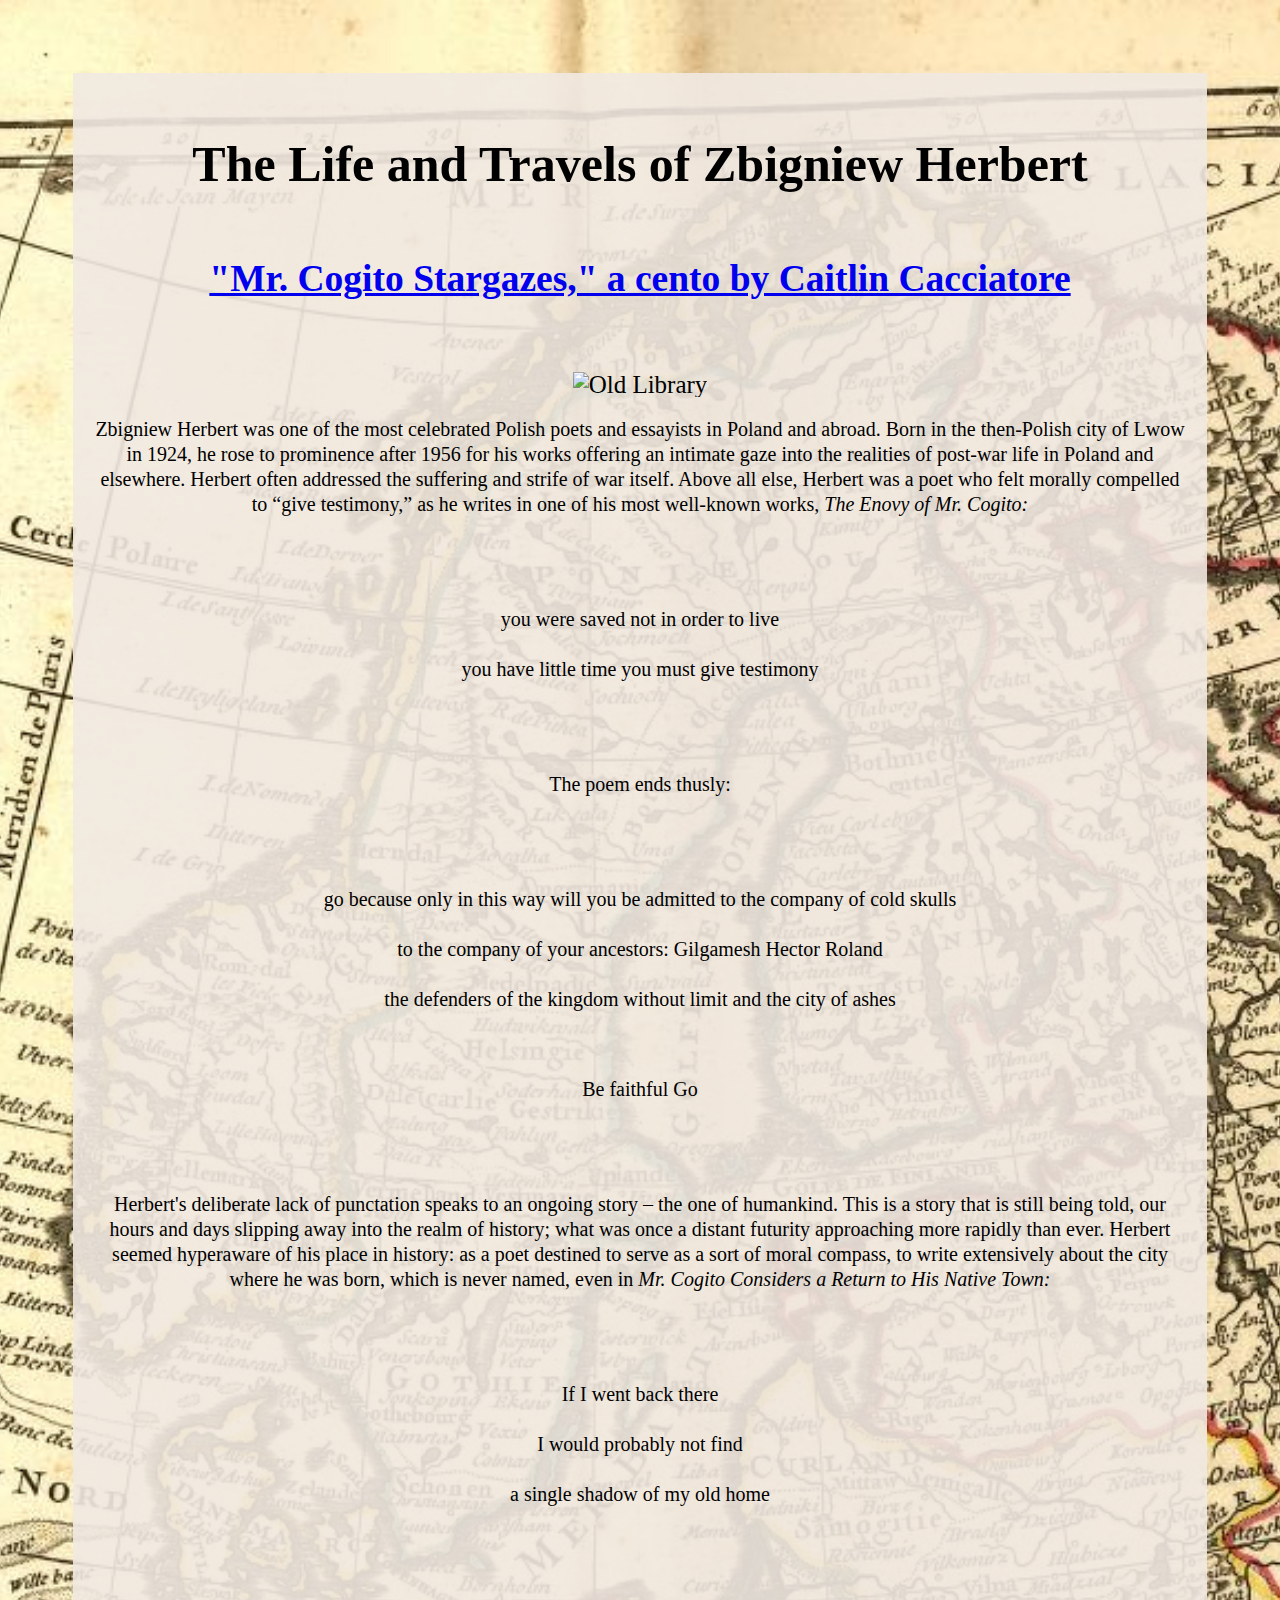
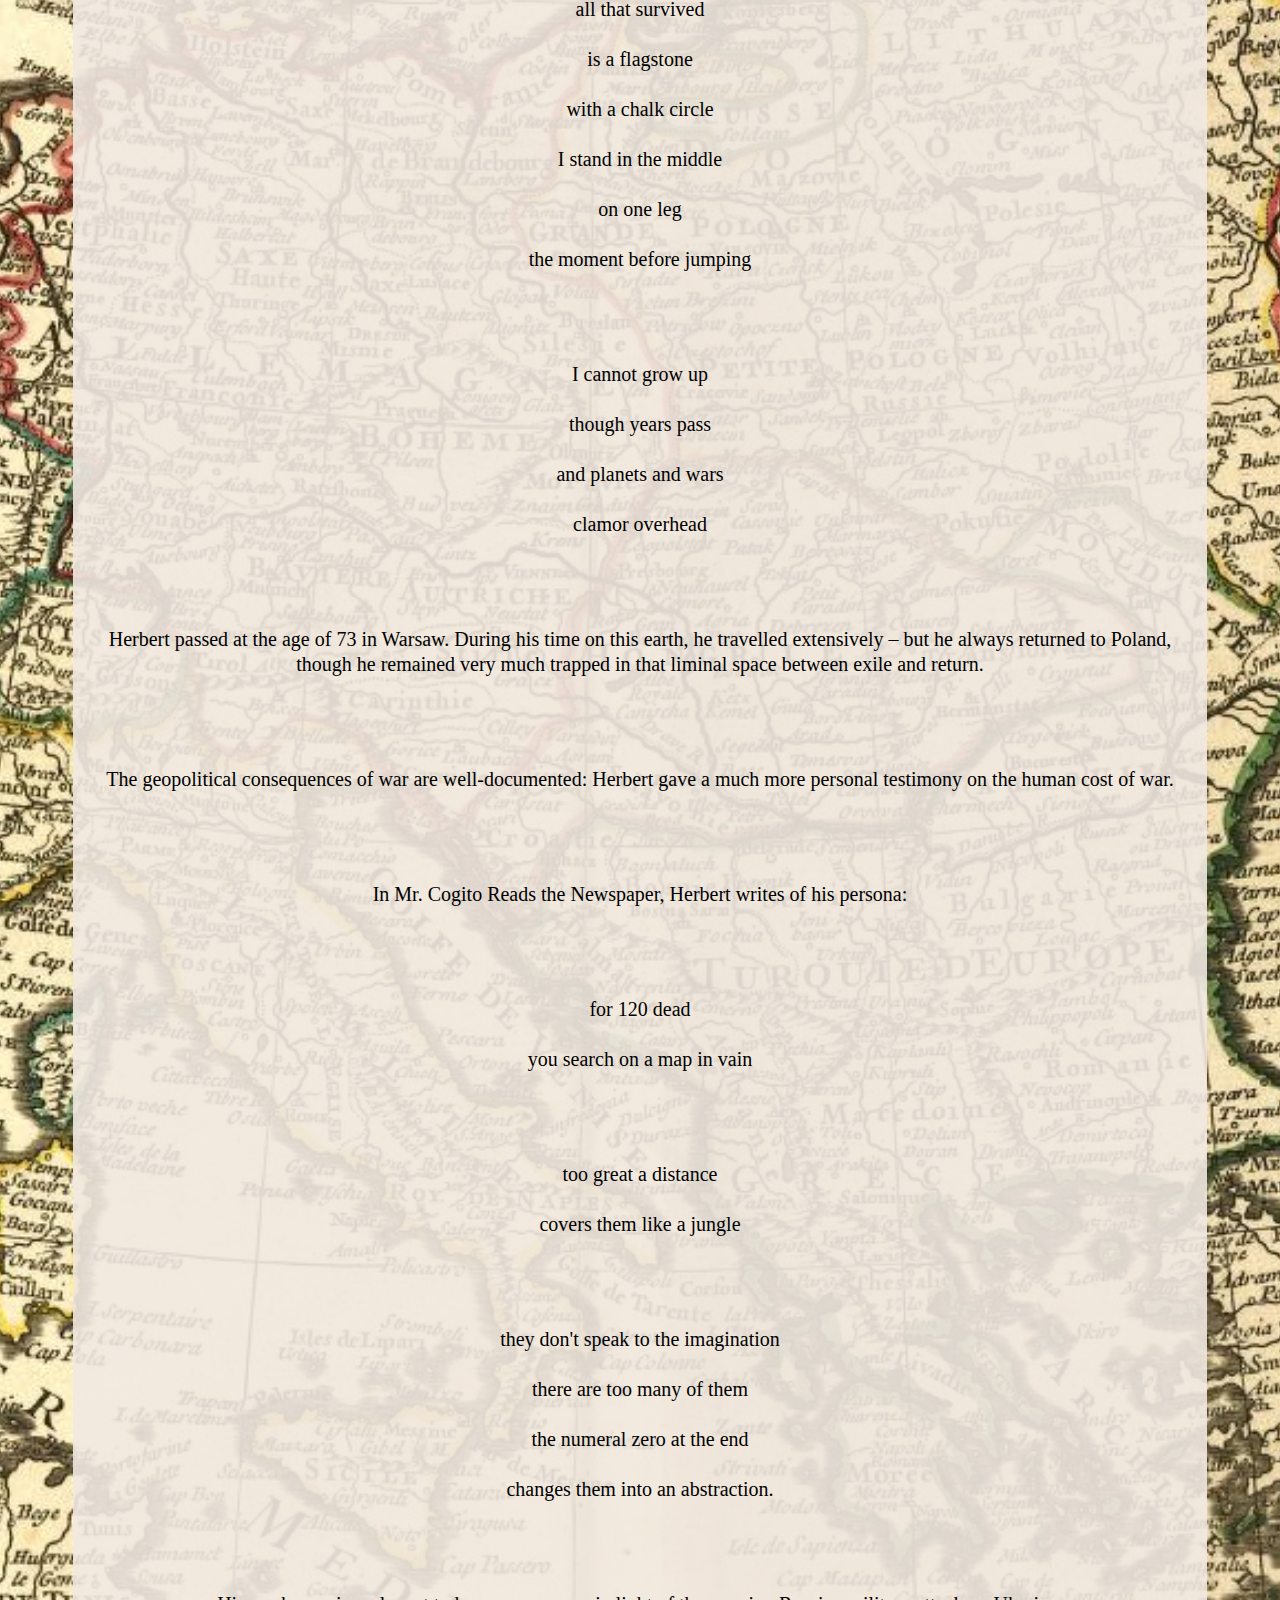
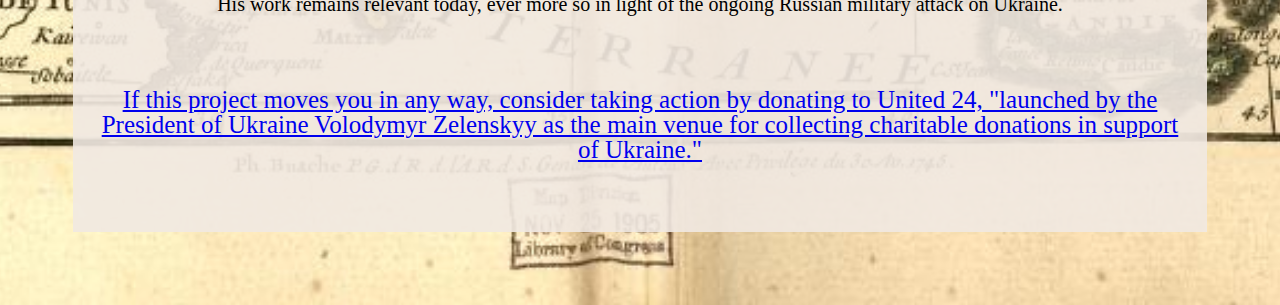
==== Javascript Herbert/index.html @ ac88dee1 "Add files via upload" ====
<!doctype HTML>
<html lang="en">
  <head>
    <meta charset="utf-8">
    <link rel="stylesheet" href="styles.css">
    <link href='https://fonts.googleapis.com/css?family=Merienda' rel='stylesheet'>
    <title>The Life and Travels of Zbigniew Herbert</title>
  </head>
  <body>
    <div class="x">
    <div class="formatText">
      <h1>The Life and Travels of Zbigniew Herbert</h1>
      <h2><a href="poem.html">"Mr. Cogito Stargazes," a cento by Caitlin Cacciatore</a></h2>
      <script src="https://code.jquery.com/jquery-3.6.0.min.js"></script>
      <img src="https://images.unsplash.com/photo-1521920592574-49e0b121c964?ixlib=rb-4.0.3&ixid=MnwxMjA3fDB8MHxwaG90by1wYWdlfHx8fGVufDB8fHx8&auto=format&fit=crop&w=1470&q=80" alt="Old Library" width="700" height="450">
      <p>Zbigniew Herbert was one of the most celebrated Polish poets and essayists in Poland and abroad. Born in the then-Polish city of Lwow in 1924, he rose to prominence after 1956 for his works offering an intimate gaze into the realities of post-war life in Poland and elsewhere. Herbert often addressed the suffering and strife of war itself. Above all else, Herbert was a poet who felt morally compelled to &ldquo;give testimony,&rdquo; as he writes in one of his most well-known works, <em>The Enovy of Mr. Cogito:</em></p>

      <h3>you were saved not in order to live<br>
      you have little time you must give testimony</h3>
      
      <p>The poem ends thusly:</p>
      
      <h3>go because only in this way will you be admitted to the company of cold skulls<br>
      to the company of your ancestors: Gilgamesh Hector Roland<br>
      the defenders of the kingdom without limit and the city of ashes</h3>
      <h3>Be faithful Go</h3>
      
      <p>Herbert's deliberate lack of punctation speaks to an ongoing story &ndash; the one of humankind. This is a story that is still being told, our hours and days slipping away into the realm of history; what was once a distant futurity approaching more rapidly than ever. Herbert seemed hyperaware of his place in history: as a poet destined to serve as a sort of moral compass, to write extensively about the city where he was born, which is never named, even in <em>Mr. Cogito Considers a Return to His Native Town:</em></p>
      
      <h3>If I went back there<br>
      I would probably not find <br>
      a single shadow of my old home</h3>
            
      <h3>all that survived <br>
      is a flagstone<br>
      with a chalk circle<br>
      I stand in the middle<br>
      on one leg<br>
      the moment before jumping</h3>
      
      <h3>I cannot grow up<br>
      though years pass<br>
      and planets and wars<br>
      clamor overhead</h3>
      
      <p>Herbert passed at the age of 73 in Warsaw. During his time on this earth, he travelled extensively &ndash; but he always returned to Poland, though he remained very much trapped in that liminal space between exile and return.</p>
      
      <p>The geopolitical consequences of war are well-documented: Herbert gave a much more personal testimony on the human cost of war.</p>
      
      <p>In Mr. Cogito Reads the Newspaper, Herbert writes of his persona:</p>
      
      <h3>for 120 dead <br>
      you search on a map in vain</h3>
      
      <h3>too great a distance <br>
      covers them like a jungle</h3>
      
      <h3>they don't speak to the imagination <br>
      there are too many of them <br>
      the numeral zero at the end <br>
      changes them into an abstraction.</h3>
      
      <p>His work remains relevant today, ever more so in light of the ongoing Russian military attack on Ukraine. <br>
      </p>
      <a href="https://u24.gov.ua/">If this project moves you in any way, consider taking action by donating to United 24, "launched by the President of Ukraine Volodymyr Zelenskyy as the main venue for collecting charitable donations in support of Ukraine."</a>
    <script src="script.js"></script>
  </body>
</html>
---- Javascript Herbert/styles.css ----
body {
  font-size: 25px;
  background-image:url(iiif-service_gmd_gmd5_g5700_g5700_ct000045-full-pct_25-0-default.jpeg);
  background-position: center; /* Center the image */
  background-repeat: no-repeat; /* Do not repeat the image */
  background-size: cover;
  padding: 40px;
}

.x {
  margin: 25px;
  padding: 20px;
  background: rgba(240, 233, 226, 0.898);
  line-height: 25px;
  line-break: auto
  height: 1200px;
  text-align: center;
}

h1 {
  font-size: 50px;
  font-weight: bold;
}

p {
  font-size: 20px;
}

h3 {
font-family: 'Apple Chancery';font-size: 20px;
font-weight: 200
}

.formatText {
  color: rgb(0, 0, 0);
  text-align: center;
  white-space: pre-line;
}
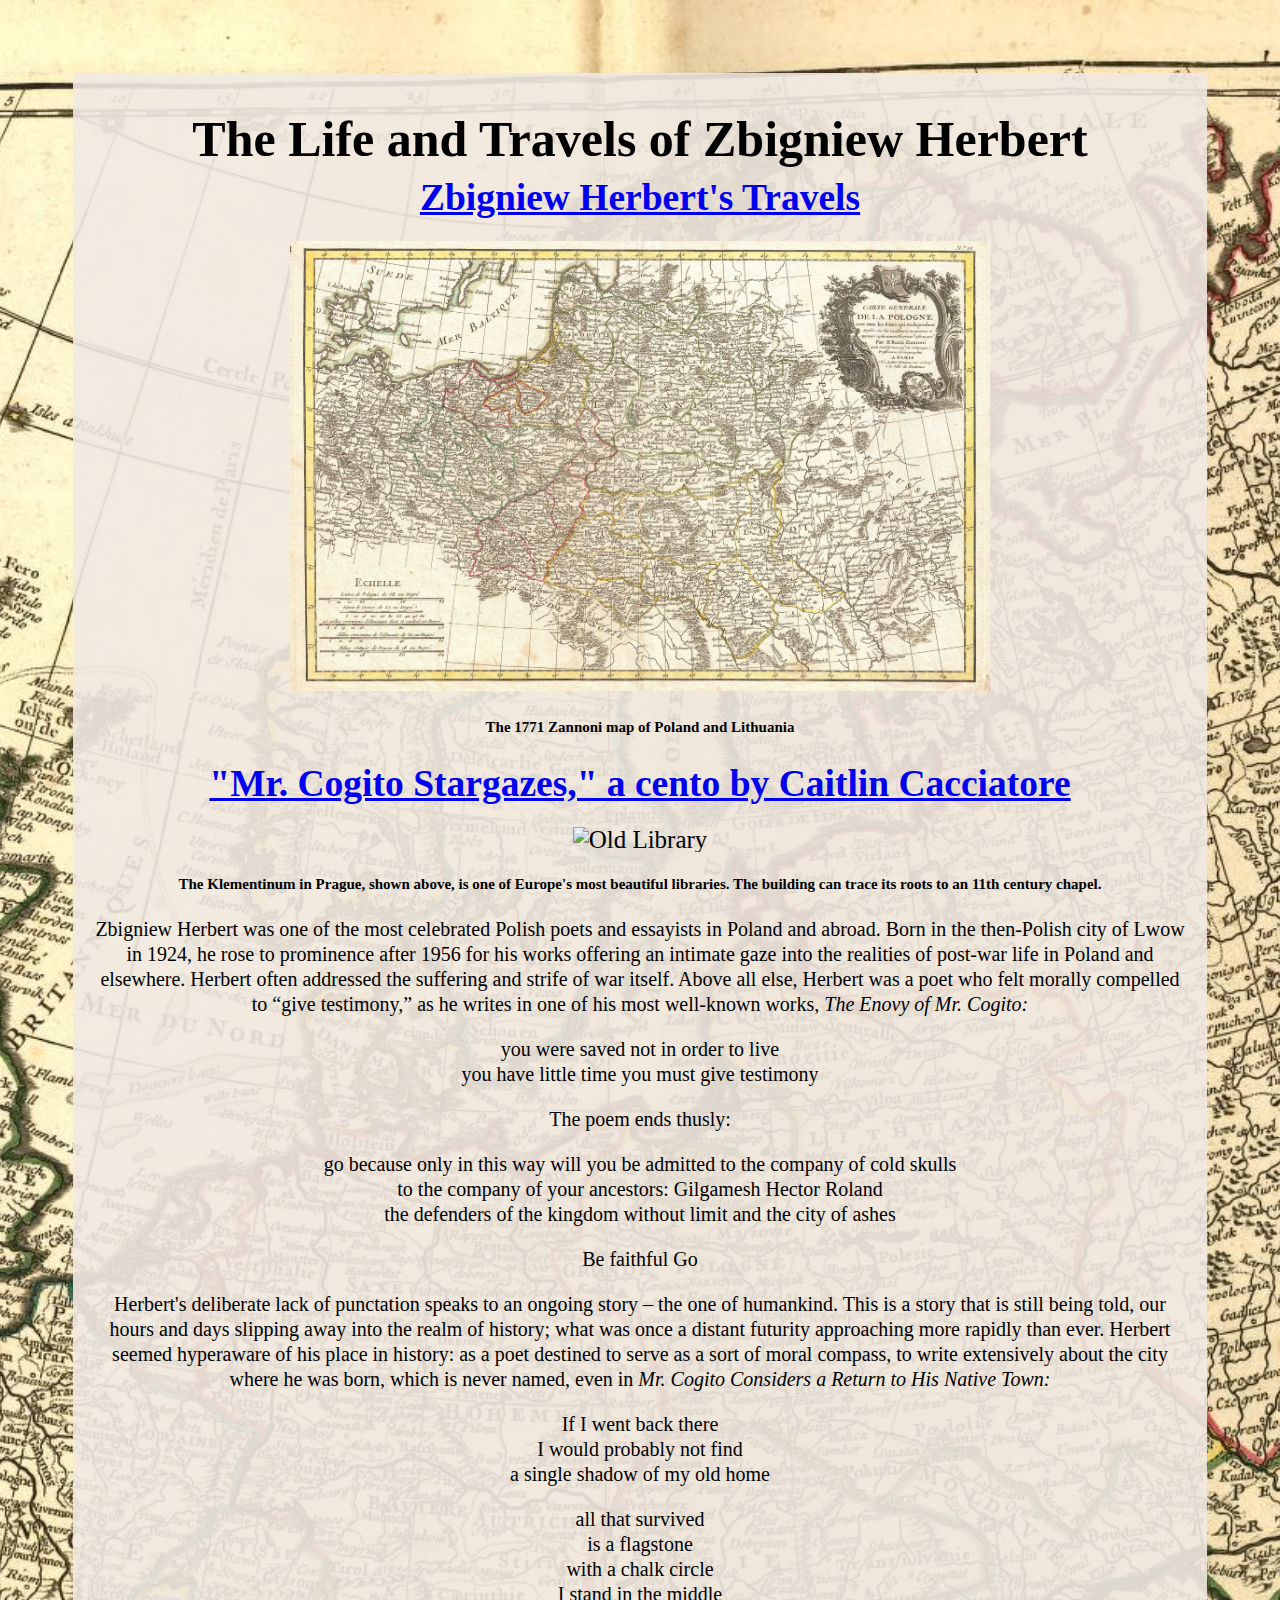
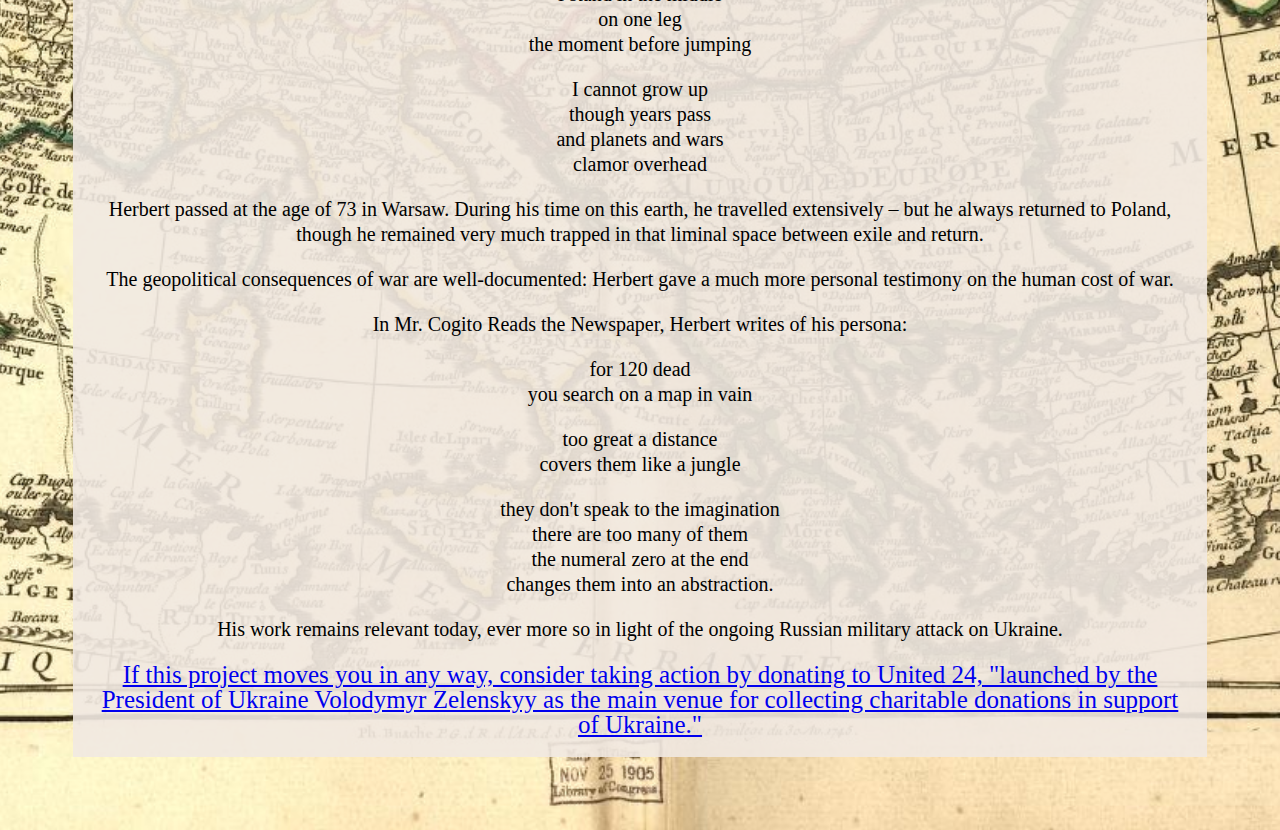
==== commit 0ed0016b: "Add files via upload" ====
--- a/Javascript Herbert/index.html
+++ b/Javascript Herbert/index.html
@@ -10,9 +10,13 @@
     <div class="x">
     <div class="formatText">
       <h1>The Life and Travels of Zbigniew Herbert</h1>
+      <h2><a href="world-map.html">Zbigniew Herbert's Travels</a></h2>
+      <img src= 1771_Zannoni_Map_of_Poland_and_Lithuania_-_Geographicus_-_Poland-zannoni-1771.jpeg alt="1771 Map of Poland" width="700" height="450">
+      <h4>The 1771 Zannoni map of Poland and Lithuania</h4>
       <h2><a href="poem.html">"Mr. Cogito Stargazes," a cento by Caitlin Cacciatore</a></h2>
       <script src="https://code.jquery.com/jquery-3.6.0.min.js"></script>
       <img src="https://images.unsplash.com/photo-1521920592574-49e0b121c964?ixlib=rb-4.0.3&ixid=MnwxMjA3fDB8MHxwaG90by1wYWdlfHx8fGVufDB8fHx8&auto=format&fit=crop&w=1470&q=80" alt="Old Library" width="700" height="450">
+      <h4>The Klementinum in Prague, shown above, is one of Europe's most beautiful libraries. The building can trace its roots to an 11th century chapel.</h4>
       <p>Zbigniew Herbert was one of the most celebrated Polish poets and essayists in Poland and abroad. Born in the then-Polish city of Lwow in 1924, he rose to prominence after 1956 for his works offering an intimate gaze into the realities of post-war life in Poland and elsewhere. Herbert often addressed the suffering and strife of war itself. Above all else, Herbert was a poet who felt morally compelled to &ldquo;give testimony,&rdquo; as he writes in one of his most well-known works, <em>The Enovy of Mr. Cogito:</em></p>
 
       <h3>you were saved not in order to live<br>
--- a/Javascript Herbert/styles.css
+++ b/Javascript Herbert/styles.css
@@ -24,15 +24,23 @@
 
 p {
   font-size: 20px;
+
 }
 
 h3 {
 font-family: 'Apple Chancery';font-size: 20px;
 font-weight: 200
+
 }
 
 .formatText {
   color: rgb(0, 0, 0);
   text-align: center;
-  white-space: pre-line;
+  white-space: normal;
+}
+
+h4 {
+  font-size: 15px;
+  font-weight: bold;
+  text-align: center;
 }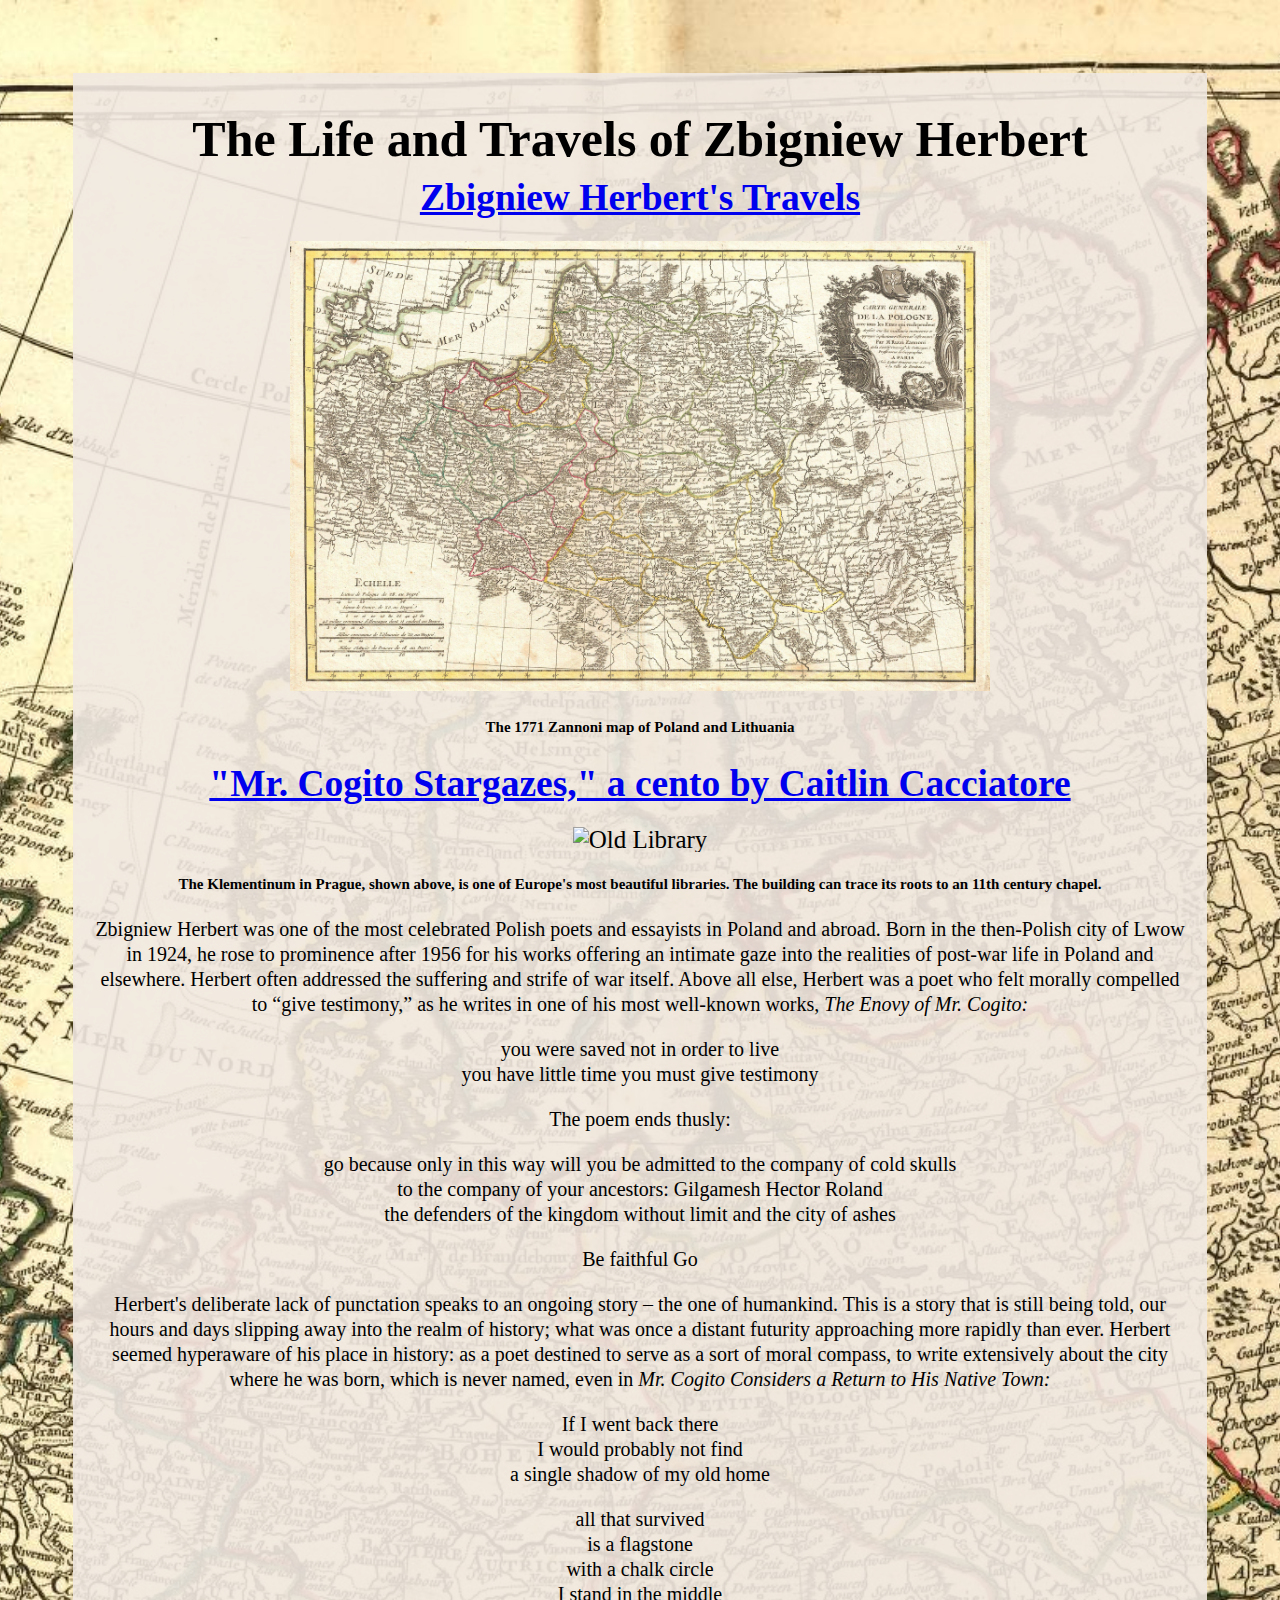
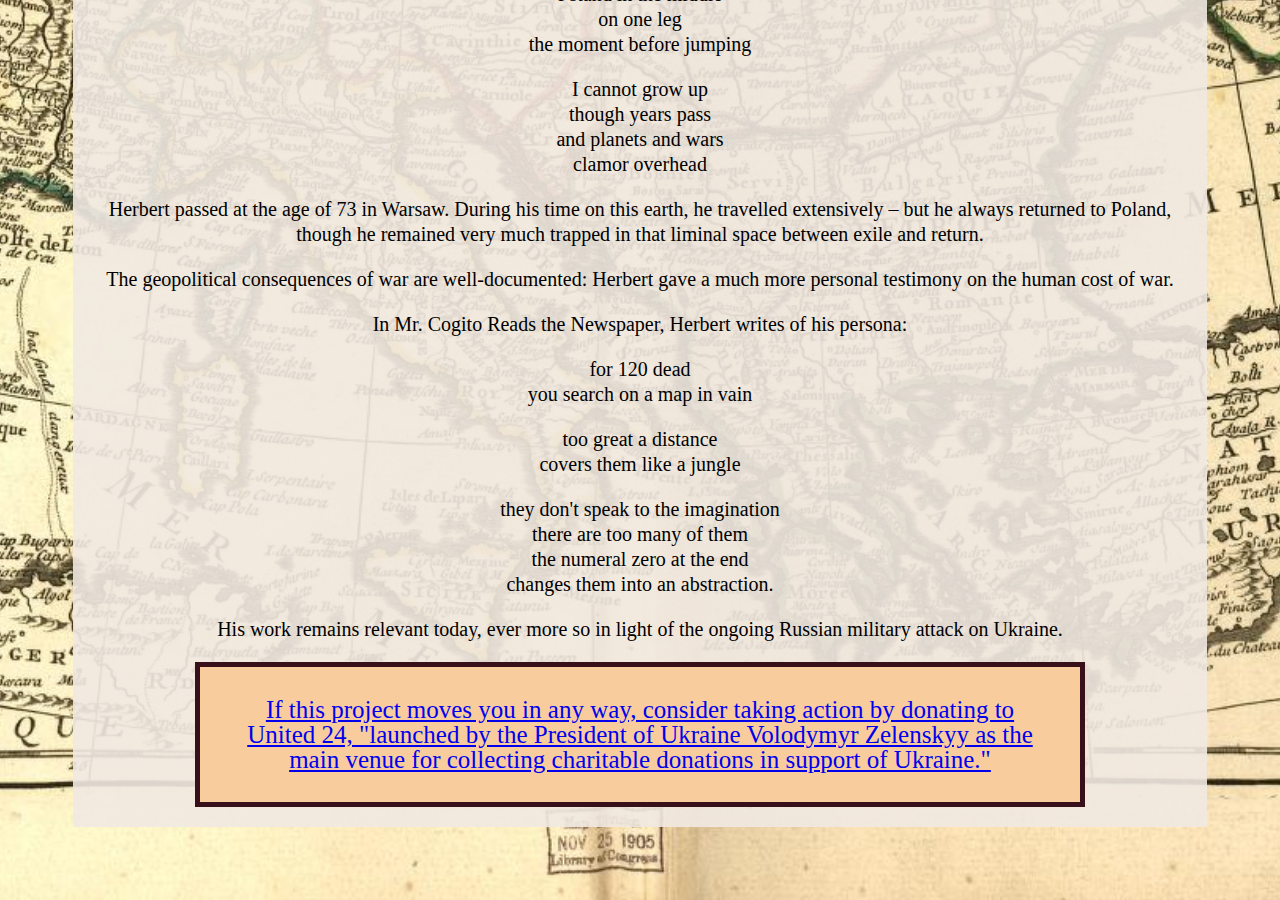
==== commit c76392fe: "Add files via upload" ====
--- a/Javascript Herbert/index.html
+++ b/Javascript Herbert/index.html
@@ -66,7 +66,9 @@
       
       <p>His work remains relevant today, ever more so in light of the ongoing Russian military attack on Ukraine. <br>
       </p>
-      <a href="https://u24.gov.ua/">If this project moves you in any way, consider taking action by donating to United 24, "launched by the President of Ukraine Volodymyr Zelenskyy as the main venue for collecting charitable donations in support of Ukraine."</a>
+      <section id="calltoaction">
+        <a href="https://u24.gov.ua/">If this project moves you in any way, consider taking action by donating to United 24, "launched by the President of Ukraine Volodymyr Zelenskyy as the main venue for collecting charitable donations in support of Ukraine."</a>
+        </section>
     <script src="script.js"></script>
   </body>
 </html>--- a/Javascript Herbert/styles.css
+++ b/Javascript Herbert/styles.css
@@ -43,4 +43,17 @@
   font-size: 15px;
   font-weight: bold;
   text-align: center;
+}
+
+#calltoaction {
+  border: 5px solid rgb(55, 16, 25);
+  background-color: #f8CC9C;
+  display: flex;
+  flex-direction: column;
+  justify-content: center;
+  align-items: center;
+  width: 75%;
+  margin: 0 auto;
+  color: rgb(0, 0, 0);
+  padding: 30px;
 }